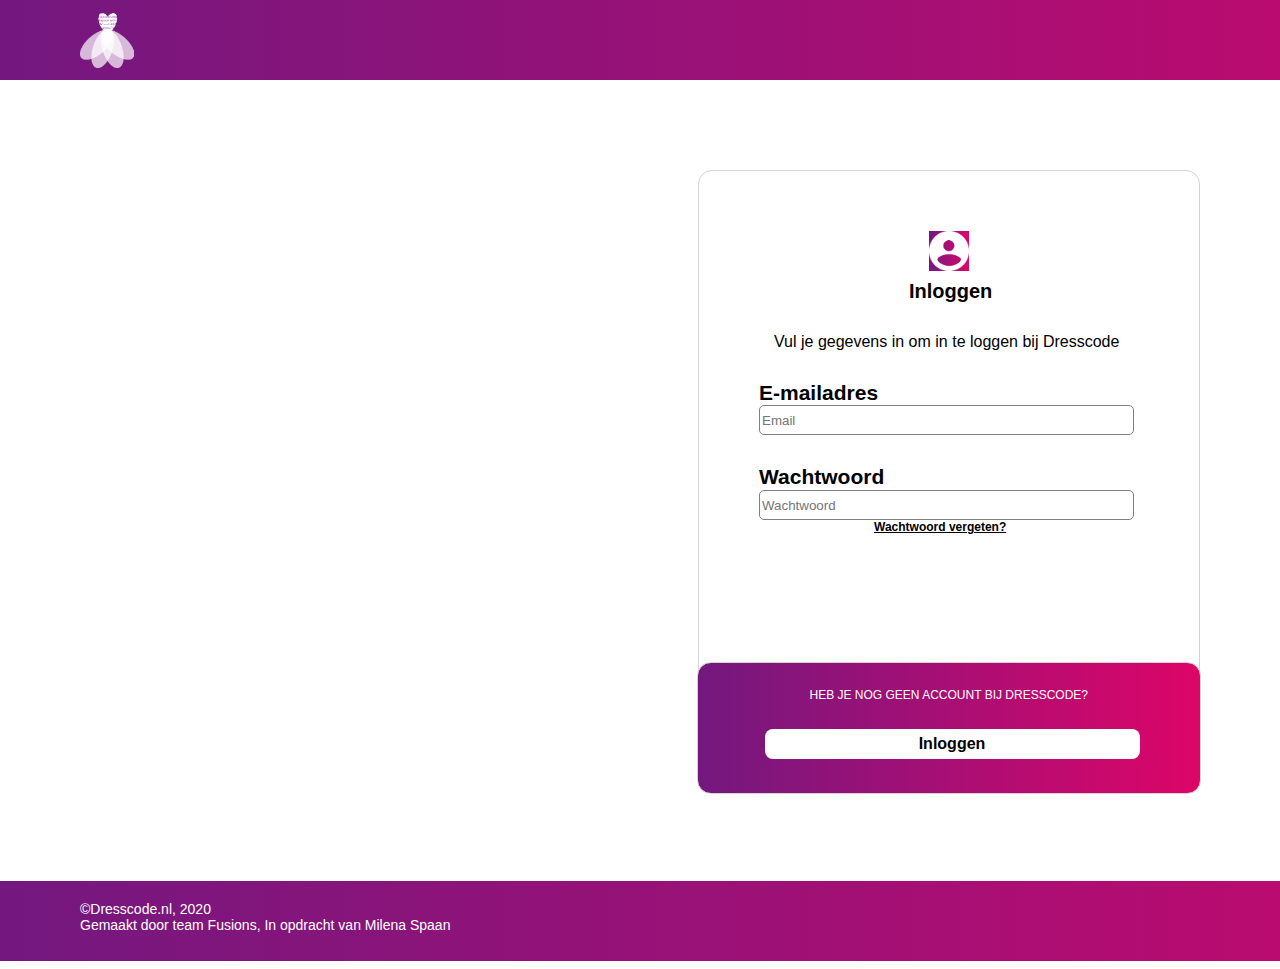
==== Code/Inlog pagina/inlog.html @ 7b5dc0f4 "Add files via upload" ====
<html lang="en">
<head>
    <meta charset="UTF-8">
    <meta name="viewport" content="width=device-width, initial-scale=1.0">
    <link rel="stylesheet" type="text/css" href="style.css">
    <title></title>
</head>
<body>

    <div class="navbar">

        <svg class="logo" xmlns="http://www.w3.org/2000/svg" xmlns:xlink="http://www.w3.org/1999/xlink" width="54.391" height="55" viewBox="0 0 54.391 55">
            <image id="logo_drescode_wit" width="54.391" height="55" xlink:href="[data-uri]"/>
          </svg>

          <svg class="profiel-icon" xmlns="http://www.w3.org/2000/svg" xmlns:xlink="http://www.w3.org/1999/xlink" width="40" height="40" viewBox="0 0 40 40">
            <image id="icon_profile_wit" width="40" height="40" xlink:href="[data-uri]"/>
          </svg>
          
          <svg class="menu-icon" xmlns="http://www.w3.org/2000/svg" xmlns:xlink="http://www.w3.org/1999/xlink" width="40" height="35.859" viewBox="0 0 40 35.859">
            <image id="icon_menu_wit" width="40" height="35.859" xlink:href="[data-uri]"/>
          </svg>

    </div>
    
    <div class="vakje1">

      <svg class="profiel" xmlns="http://www.w3.org/2000/svg" xmlns:xlink="http://www.w3.org/1999/xlink" width="40" height="40" viewBox="0 0 40 40">
        <image id="icon_profile_wit" width="40" height="40" xlink:href="[data-uri]"/>
      </svg>

      <h1>Inloggen</h1>

      <p>Vul je gegevens in om in te loggen bij Dresscode</p>

      <h2>E-mailadres</h2>
      <input type="email" class="email" name="email" placeholder="Email" required>

      <h3>Wachtwoord</h3>
      <input type="password" class="wachtwoord" name="pwd" placeholder="Wachtwoord" required>

      <a href="">Wachtwoord vergeten?</a>
  
  </div>

  <div class="vakje2">

    <p>HEB JE NOG GEEN ACCOUNT BIJ DRESSCODE?</p>

    <button class="button3" href="">Inloggen</button>
</div>

  <div class="footer">
    <p class="footer-tekst">&copy;Dresscode.nl, 2020<br>Gemaakt door team Fusions, In opdracht van Milena Spaan</p>

    <svg class="facebook" xmlns="http://www.w3.org/2000/svg" x="0px" y="0px"
    width="30" height="30"
    viewBox="0 0 172 172"
    style=" fill:#000000;"><g xmlns="http://www.w3.org/2000/svg" transform=""><g font-family="none" font-size="none" font-weight="none" style="mix-blend-mode: normal" fill="none" fill-rule="nonzero" stroke="none" stroke-dasharray="" stroke-dashoffset="0" stroke-linecap="butt" stroke-linejoin="miter" stroke-miterlimit="10" stroke-width="1" text-anchor="none"><path fill="none" d="M 0 172 v -172 h 172 v 172 Z" /><path fill="none" d="" /><path fill="none" d="" /><path fill="none" d="" /><g fill="#ffffff"><path d="M 136.167 21.5 h -100.333 c -7.91917 0 -14.3333 6.41417 -14.3333 14.3333 v 100.333 c 0 7.91917 6.41417 14.3333 14.3333 14.3333 h 54.6172 v -49.8872 h -16.7915 v -19.5292 h 16.7915 v -14.3692 c 0 -16.6553 10.1838 -25.7355 25.0475 -25.7355 c 5.0095 -0.01433 10.0118 0.24367 14.9927 0.7525 v 17.415 h -10.234 c -8.09833 0 -9.675 3.827 -9.675 9.47433 v 12.4342 h 19.35 l -2.5155 19.5292 h -16.9492 v 49.9158 h 25.6997 c 7.91917 0 14.3333 -6.41417 14.3333 -14.3333 v -100.333 c 0 -7.91917 -6.41417 -14.3333 -14.3333 -14.3333 Z" /></g></g></g></svg>


  </div>

  <img class="instagram" src="[data-uri]">

  <svg class="twitter" xmlns="http://www.w3.org/2000/svg" x="0px" y="0px"
  width="30" height="30"
  viewBox="0 0 32 32"
  style=" fill:#ffffff;"><path xmlns="http://www.w3.org/2000/svg" d="M 28 8.55859 C 27.1172 8.94922 26.168 9.21484 25.1719 9.33203 C 26.1875 8.72266 26.9688 7.75781 27.3359 6.60938 C 26.3867 7.17188 25.332 7.58203 24.2109 7.80469 C 23.3125 6.84766 22.0313 6.24609 20.6172 6.24609 C 17.8984 6.24609 15.6914 8.45313 15.6914 11.1719 C 15.6914 11.5586 15.7344 11.9336 15.8203 12.293 C 11.7266 12.0898 8.09766 10.1289 5.67188 7.14844 C 5.24609 7.875 5.00391 8.72266 5.00391 9.625 C 5.00391 11.332 5.87109 12.8398 7.19531 13.7227 C 6.38672 13.6953 5.62891 13.4766 4.96484 13.1055 C 4.96484 13.1289 4.96484 13.1484 4.96484 13.168 C 4.96484 15.5547 6.66016 17.5469 8.91406 17.9961 C 8.5 18.1094 8.06641 18.1719 7.61719 18.1719 C 7.30078 18.1719 6.98828 18.1406 6.69141 18.082 C 7.31641 20.0391 9.13672 21.4609 11.2891 21.5039 C 9.60547 22.8242 7.48047 23.6094 5.17578 23.6094 C 4.77734 23.6094 4.38672 23.5859 4 23.5391 C 6.17969 24.9375 8.76563 25.7539 11.5469 25.7539 C 20.6055 25.7539 25.5586 18.25 25.5586 11.7422 C 25.5586 11.5313 25.5508 11.3164 25.543 11.1055 C 26.5039 10.4102 27.3398 9.54297 28 8.55859 Z" /></svg>
  

</body>
</html>
---- Code/Inlog pagina/style.css ----
body {
    font-family: 'Open Sans', sans-serif;
    font-size: 16px;
}

/*NAVBAR*/
.navbar {
    height: 80px;
    width: 1920px;
    margin-top: -8px;
    margin-left: -8px;
    background-image: linear-gradient(to right, #73187F, #DD0568);
}

.logo {
    margin-top: 13px;
    margin-left: 80px;
}

.profiel-icon {
    margin-bottom: 4px;
    margin-left: 1600px;
}

.menu-icon {
    margin-left: 20px;
    margin-bottom: 6px;
}


/*Inlog vakje*/
.vakje1 {
    width: 500px;
    height: 510px;
    margin-top: 90px;
    margin-left: 690px;
    border-radius: 14px;
    border: 1px solid lightgrey;
}

.profiel {
    background-image: linear-gradient(to right, #73187F, #DD0568);
    margin-left: 230px;
    margin-top: 60px;
}

h1 {
    font-size: 20px;
    margin-left: 210px;
    margin-top: 9px;
}

p {
    margin-left: 75px;
    margin-top: 30px;
}

h2 {
    font-size: 21px;
    margin-top: 30px;
    margin-left: 60px;
}

.email {
    width: 375px;
    height: 30px;
    margin-top: -17px;
    margin-left: 60px;
    border-radius: 5px;
    border: 1px solid grey;
}

h3 {
    font-size: 21px;
    margin-top: 30px;
    margin-left: 60px;
}

.wachtwoord {
    width: 375px;
    height: 30px;
    margin-top: -20px;
    margin-left: 60px;
    border-radius: 5px;
    border: 1px solid grey;
}

a {
    font-size: 12px;
    color: black;
    font-weight: bold;
    margin-left: 175px;
}

/*Vakje onder*/
.vakje2 {
    width: 502px;
    height: 130px;
    margin-top: -20px;
    margin-left: 688.5px;
    border-radius: 14px;
    border: 1px solid lightgrey;
    background-image: linear-gradient(to right, #73187F, #DD0568);
}

.vakje2 p {
    color: white;
    font-size: 12px;
    margin-top: 25px;
    margin-left: 112px;
}

.button3 {
    width: 375px;
    height: 30px;
    margin-top: 15px;
    margin-left: 67px;
    border-radius: 8px;
    border: none;
    color: black;
    background-color: white;
    font-family: 'Open Sans', sans-serif;
    font-size: 16px;
    font-weight: bold;
}

/*Footer*/
.footer {
    height: 80px;
    width: 1920px;
    margin-top: 87px;
    margin-left: -8px;
    background-image: linear-gradient(to right, #73187F, #DD0568);
}

.footer-tekst {
    color: white;
    font-size: 14px;
    padding-top: 20px;
    margin-left: 80px;
}

.twitter {
    color: white;
    margin-left: 1707px;
    margin-top: -61px;
    width: 36px;
    height: 36px;
}

.facebook {
    margin-top: -45px;
    margin-left: 1750px;
}

.instagram {
    margin-top: -61px;
    margin-left: 1770px;
    width: 34px;
    height: 34px;
    color: black;
}
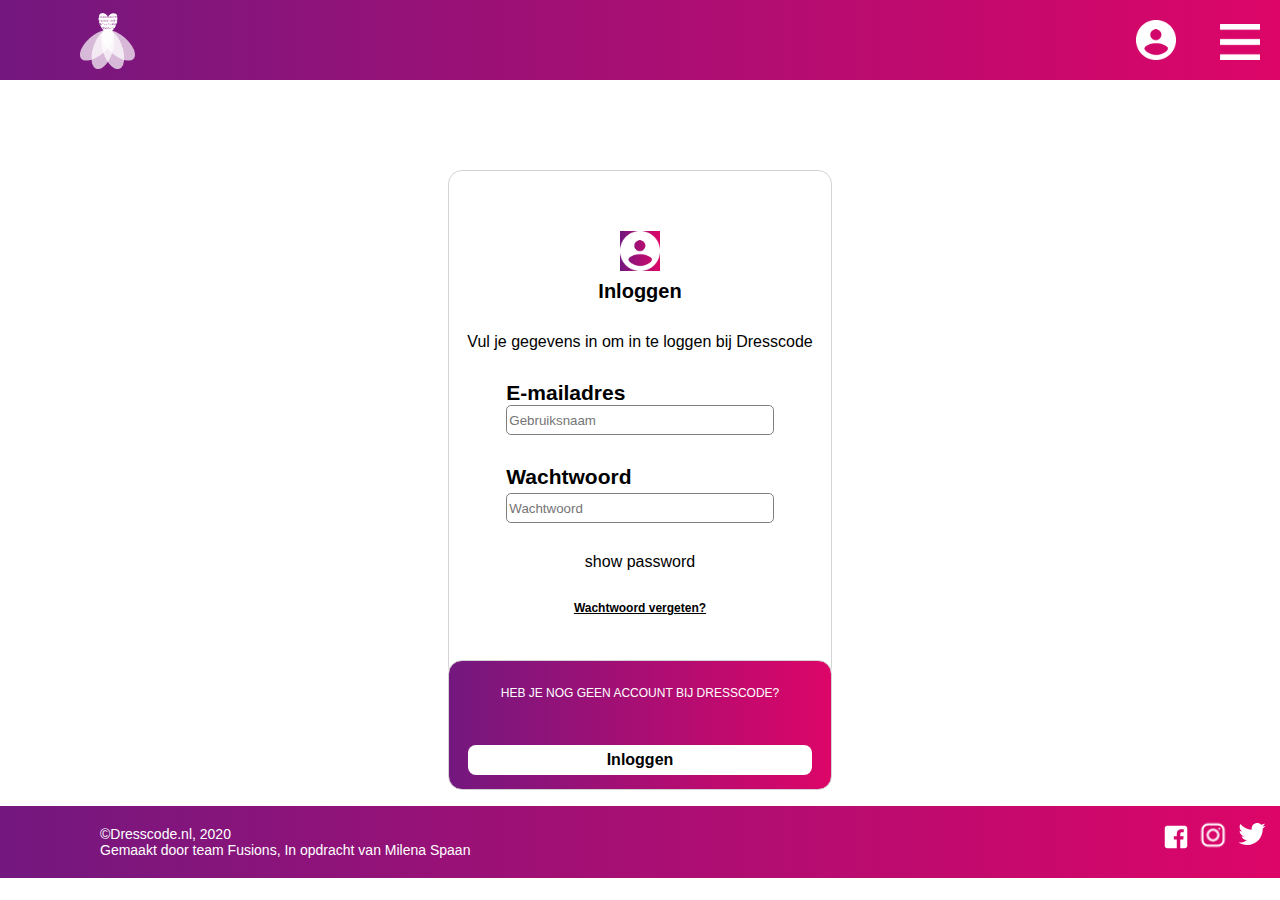
==== commit 58a814cb: "verbeteringen voor backend en responsive" ====
--- a/Code/Inlog pagina/inlog.html
+++ b/Code/Inlog pagina/inlog.html
@@ -7,67 +7,87 @@
 </head>
 <body>
 
-    <div class="navbar">
+<div class="navbar">
 
-        <svg class="logo" xmlns="http://www.w3.org/2000/svg" xmlns:xlink="http://www.w3.org/1999/xlink" width="54.391" height="55" viewBox="0 0 54.391 55">
-            <image id="logo_drescode_wit" width="54.391" height="55" xlink:href="[data-uri]"/>
-          </svg>
+    <img src="../icons/logo_drescode_wit.png" alt="logo" class="logo" id="logo_drescode_wit">
 
-          <svg class="profiel-icon" xmlns="http://www.w3.org/2000/svg" xmlns:xlink="http://www.w3.org/1999/xlink" width="40" height="40" viewBox="0 0 40 40">
-            <image id="icon_profile_wit" width="40" height="40" xlink:href="[data-uri]"/>
-          </svg>
-          
-          <svg class="menu-icon" xmlns="http://www.w3.org/2000/svg" xmlns:xlink="http://www.w3.org/1999/xlink" width="40" height="35.859" viewBox="0 0 40 35.859">
-            <image id="icon_menu_wit" width="40" height="35.859" xlink:href="[data-uri]"/>
-          </svg>
+    <div class="navbar_menu-icons">
+        <img src="../icons/icon_profile_wit.png" alt="" class="profiel-icon">
+
+
+        <img src="../icons/icon_menu_wit.png" alt="" class="menu-icon" id="icon_menu_wit">
+    </div>
+</div>
+<!-- formulier om in te loggen-->
+<form action="" method="post">
+    <div class="vakje1">
+
+        <img src="../icons/icon_profile_wit.png" class="profiel" alt="">
+
+        <h1>Inloggen</h1>
+
+        <p>Vul je gegevens in om in te loggen bij Dresscode</p>
+
+        <h2>E-mailadres</h2>
+        <input type="text" class="email" name="gebruiksnaam" placeholder="Gebruiksnaam" required>
+
+        <h3>Wachtwoord</h3>
+
+        <input type="password" class="wachtwoord" name="password" placeholder="Wachtwoord" required
+               id="inlog_password_form">
+
+        <p id="show_password" style="cursor: pointer">show password</p>
+
+        <a href="">Wachtwoord vergeten?</a>
 
     </div>
-    
-    <div class="vakje1">
 
-      <svg class="profiel" xmlns="http://www.w3.org/2000/svg" xmlns:xlink="http://www.w3.org/1999/xlink" width="40" height="40" viewBox="0 0 40 40">
-        <image id="icon_profile_wit" width="40" height="40" xlink:href="[data-uri]"/>
-      </svg>
+    <div class="vakje2">
 
-      <h1>Inloggen</h1>
+        <p>HEB JE NOG GEEN ACCOUNT BIJ DRESSCODE?</p>
 
-      <p>Vul je gegevens in om in te loggen bij Dresscode</p>
+        <input type="submit" name="submit_login" value="Inloggen" class="button3">
 
-      <h2>E-mailadres</h2>
-      <input type="email" class="email" name="email" placeholder="Email" required>
+    </div>
+</form>
 
-      <h3>Wachtwoord</h3>
-      <input type="password" class="wachtwoord" name="pwd" placeholder="Wachtwoord" required>
 
-      <a href="">Wachtwoord vergeten?</a>
-  
-  </div>
+<div class="footer">
+    <p class="footer-tekst">&copy;Dresscode.nl, 2020<br>Gemaakt door team Fusions, In opdracht van Milena Spaan</p>
+    <div class="footer_icons">
+        <svg class="facebook" xmlns="http://www.w3.org/2000/svg" x="0px" y="0px"
+             width="30" height="30"
+             viewBox="0 0 172 172"
+             style=" fill:#000000;">
+            <g xmlns="http://www.w3.org/2000/svg" transform="">
+                <g font-family="none" font-size="none" font-weight="none" style="mix-blend-mode: normal" fill="none"
+                   fill-rule="nonzero" stroke="none" stroke-dasharray="" stroke-dashoffset="0" stroke-linecap="butt"
+                   stroke-linejoin="miter" stroke-miterlimit="10" stroke-width="1" text-anchor="none">
+                    <path fill="none" d="M 0 172 v -172 h 172 v 172 Z"/>
+                    <path fill="none" d=""/>
+                    <path fill="none" d=""/>
+                    <path fill="none" d=""/>
+                    <g fill="#ffffff">
+                        <path d="M 136.167 21.5 h -100.333 c -7.91917 0 -14.3333 6.41417 -14.3333 14.3333 v 100.333 c 0 7.91917 6.41417 14.3333 14.3333 14.3333 h 54.6172 v -49.8872 h -16.7915 v -19.5292 h 16.7915 v -14.3692 c 0 -16.6553 10.1838 -25.7355 25.0475 -25.7355 c 5.0095 -0.01433 10.0118 0.24367 14.9927 0.7525 v 17.415 h -10.234 c -8.09833 0 -9.675 3.827 -9.675 9.47433 v 12.4342 h 19.35 l -2.5155 19.5292 h -16.9492 v 49.9158 h 25.6997 c 7.91917 0 14.3333 -6.41417 14.3333 -14.3333 v -100.333 c 0 -7.91917 -6.41417 -14.3333 -14.3333 -14.3333 Z"/>
+                    </g>
+                </g>
+            </g>
+        </svg>
 
-  <div class="vakje2">
 
-    <p>HEB JE NOG GEEN ACCOUNT BIJ DRESSCODE?</p>
+        <img class="instagram"
+             src="[data-uri]">
 
-    <button class="button3" href="">Inloggen</button>
+        <svg class="twitter" xmlns="http://www.w3.org/2000/svg" x="0px" y="0px"
+             width="30" height="30"
+             viewBox="0 0 32 32"
+             style=" fill:#ffffff;">
+            <path xmlns="http://www.w3.org/2000/svg"
+                  d="M 28 8.55859 C 27.1172 8.94922 26.168 9.21484 25.1719 9.33203 C 26.1875 8.72266 26.9688 7.75781 27.3359 6.60938 C 26.3867 7.17188 25.332 7.58203 24.2109 7.80469 C 23.3125 6.84766 22.0313 6.24609 20.6172 6.24609 C 17.8984 6.24609 15.6914 8.45313 15.6914 11.1719 C 15.6914 11.5586 15.7344 11.9336 15.8203 12.293 C 11.7266 12.0898 8.09766 10.1289 5.67188 7.14844 C 5.24609 7.875 5.00391 8.72266 5.00391 9.625 C 5.00391 11.332 5.87109 12.8398 7.19531 13.7227 C 6.38672 13.6953 5.62891 13.4766 4.96484 13.1055 C 4.96484 13.1289 4.96484 13.1484 4.96484 13.168 C 4.96484 15.5547 6.66016 17.5469 8.91406 17.9961 C 8.5 18.1094 8.06641 18.1719 7.61719 18.1719 C 7.30078 18.1719 6.98828 18.1406 6.69141 18.082 C 7.31641 20.0391 9.13672 21.4609 11.2891 21.5039 C 9.60547 22.8242 7.48047 23.6094 5.17578 23.6094 C 4.77734 23.6094 4.38672 23.5859 4 23.5391 C 6.17969 24.9375 8.76563 25.7539 11.5469 25.7539 C 20.6055 25.7539 25.5586 18.25 25.5586 11.7422 C 25.5586 11.5313 25.5508 11.3164 25.543 11.1055 C 26.5039 10.4102 27.3398 9.54297 28 8.55859 Z"/>
+        </svg>
+    </div>
 </div>
 
-  <div class="footer">
-    <p class="footer-tekst">&copy;Dresscode.nl, 2020<br>Gemaakt door team Fusions, In opdracht van Milena Spaan</p>
-
-    <svg class="facebook" xmlns="http://www.w3.org/2000/svg" x="0px" y="0px"
-    width="30" height="30"
-    viewBox="0 0 172 172"
-    style=" fill:#000000;"><g xmlns="http://www.w3.org/2000/svg" transform=""><g font-family="none" font-size="none" font-weight="none" style="mix-blend-mode: normal" fill="none" fill-rule="nonzero" stroke="none" stroke-dasharray="" stroke-dashoffset="0" stroke-linecap="butt" stroke-linejoin="miter" stroke-miterlimit="10" stroke-width="1" text-anchor="none"><path fill="none" d="M 0 172 v -172 h 172 v 172 Z" /><path fill="none" d="" /><path fill="none" d="" /><path fill="none" d="" /><g fill="#ffffff"><path d="M 136.167 21.5 h -100.333 c -7.91917 0 -14.3333 6.41417 -14.3333 14.3333 v 100.333 c 0 7.91917 6.41417 14.3333 14.3333 14.3333 h 54.6172 v -49.8872 h -16.7915 v -19.5292 h 16.7915 v -14.3692 c 0 -16.6553 10.1838 -25.7355 25.0475 -25.7355 c 5.0095 -0.01433 10.0118 0.24367 14.9927 0.7525 v 17.415 h -10.234 c -8.09833 0 -9.675 3.827 -9.675 9.47433 v 12.4342 h 19.35 l -2.5155 19.5292 h -16.9492 v 49.9158 h 25.6997 c 7.91917 0 14.3333 -6.41417 14.3333 -14.3333 v -100.333 c 0 -7.91917 -6.41417 -14.3333 -14.3333 -14.3333 Z" /></g></g></g></svg>
-
-
-  </div>
-
-  <img class="instagram" src="[data-uri]">
-
-  <svg class="twitter" xmlns="http://www.w3.org/2000/svg" x="0px" y="0px"
-  width="30" height="30"
-  viewBox="0 0 32 32"
-  style=" fill:#ffffff;"><path xmlns="http://www.w3.org/2000/svg" d="M 28 8.55859 C 27.1172 8.94922 26.168 9.21484 25.1719 9.33203 C 26.1875 8.72266 26.9688 7.75781 27.3359 6.60938 C 26.3867 7.17188 25.332 7.58203 24.2109 7.80469 C 23.3125 6.84766 22.0313 6.24609 20.6172 6.24609 C 17.8984 6.24609 15.6914 8.45313 15.6914 11.1719 C 15.6914 11.5586 15.7344 11.9336 15.8203 12.293 C 11.7266 12.0898 8.09766 10.1289 5.67188 7.14844 C 5.24609 7.875 5.00391 8.72266 5.00391 9.625 C 5.00391 11.332 5.87109 12.8398 7.19531 13.7227 C 6.38672 13.6953 5.62891 13.4766 4.96484 13.1055 C 4.96484 13.1289 4.96484 13.1484 4.96484 13.168 C 4.96484 15.5547 6.66016 17.5469 8.91406 17.9961 C 8.5 18.1094 8.06641 18.1719 7.61719 18.1719 C 7.30078 18.1719 6.98828 18.1406 6.69141 18.082 C 7.31641 20.0391 9.13672 21.4609 11.2891 21.5039 C 9.60547 22.8242 7.48047 23.6094 5.17578 23.6094 C 4.77734 23.6094 4.38672 23.5859 4 23.5391 C 6.17969 24.9375 8.76563 25.7539 11.5469 25.7539 C 20.6055 25.7539 25.5586 18.25 25.5586 11.7422 C 25.5586 11.5313 25.5508 11.3164 25.543 11.1055 C 26.5039 10.4102 27.3398 9.54297 28 8.55859 Z" /></svg>
-  
-
+<script src="../js/script.js"></script>
 </body>
 </html>--- a/Code/Inlog pagina/style.css
+++ b/Code/Inlog pagina/style.css
@@ -1,71 +1,77 @@
 body {
     font-family: 'Open Sans', sans-serif;
     font-size: 16px;
+    margin: 0;
 }
-
+*{
+    box-sizing: border-box;
+}
 /*NAVBAR*/
 .navbar {
     height: 80px;
-    width: 1920px;
-    margin-top: -8px;
-    margin-left: -8px;
+    width: 100vw;
     background-image: linear-gradient(to right, #73187F, #DD0568);
+    display: block;
+    text-align: left;
 }
 
+.navbar_menu-icons{
+    float: right;
+    margin: 20px;
+}
 .logo {
     margin-top: 13px;
+    width: 55px;
     margin-left: 80px;
 }
 
 .profiel-icon {
-    margin-bottom: 4px;
-    margin-left: 1600px;
+    margin-right: 40px;
+    width: 40px;
+
 }
 
 .menu-icon {
-    margin-left: 20px;
-    margin-bottom: 6px;
+    width: 40px;
 }
 
 
 /*Inlog vakje*/
 .vakje1 {
-    width: 500px;
+    width: 30%;
+    max-width: 500px;
     height: 510px;
-    margin-top: 90px;
-    margin-left: 690px;
+    margin: 90px auto 0;
     border-radius: 14px;
     border: 1px solid lightgrey;
+    text-align: center;
 }
 
 .profiel {
     background-image: linear-gradient(to right, #73187F, #DD0568);
-    margin-left: 230px;
-    margin-top: 60px;
+    width: 40px;
+    margin: 60px auto 0;
 }
 
 h1 {
     font-size: 20px;
-    margin-left: 210px;
-    margin-top: 9px;
+    margin: 9px auto 0;
 }
 
 p {
-    margin-left: 75px;
-    margin-top: 30px;
+    margin: 30px auto;
 }
 
 h2 {
     font-size: 21px;
-    margin-top: 30px;
-    margin-left: 60px;
+    text-align: left;
+    margin-left: 15%;
 }
 
 .email {
-    width: 375px;
+    width: 70%;
     height: 30px;
     margin-top: -17px;
-    margin-left: 60px;
     border-radius: 5px;
     border: 1px solid grey;
 }
@@ -73,14 +79,14 @@
 h3 {
     font-size: 21px;
     margin-top: 30px;
-    margin-left: 60px;
+    text-align: left;
+    margin-left: 15%;
 }
 
 .wachtwoord {
-    width: 375px;
+    width: 70%;
     height: 30px;
-    margin-top: -20px;
-    margin-left: 60px;
+    margin-top: -17px;
     border-radius: 5px;
     border: 1px solid grey;
 }
@@ -89,32 +95,30 @@
     font-size: 12px;
     color: black;
     font-weight: bold;
-    margin-left: 175px;
 }
 
 /*Vakje onder*/
 .vakje2 {
-    width: 502px;
+    width: 30%;
+    max-width: 500px;
     height: 130px;
-    margin-top: -20px;
-    margin-left: 688.5px;
+    margin: -20px auto 0;
     border-radius: 14px;
     border: 1px solid lightgrey;
     background-image: linear-gradient(to right, #73187F, #DD0568);
+    text-align: center;
 }
 
 .vakje2 p {
     color: white;
     font-size: 12px;
     margin-top: 25px;
-    margin-left: 112px;
 }
 
 .button3 {
-    width: 375px;
+    width: 90%;
     height: 30px;
     margin-top: 15px;
-    margin-left: 67px;
     border-radius: 8px;
     border: none;
     color: black;
@@ -126,36 +130,39 @@
 
 /*Footer*/
 .footer {
-    height: 80px;
-    width: 1920px;
-    margin-top: 87px;
-    margin-left: -8px;
+    width: 100vw;
     background-image: linear-gradient(to right, #73187F, #DD0568);
+    display: block;
+    position: relative;
+    text-align: left;
 }
 
 .footer-tekst {
     color: white;
     font-size: 14px;
-    padding-top: 20px;
-    margin-left: 80px;
+
+    padding: 20px;
+    margin: 0 0 0 80px;
+}
+
+.footer_icons{
+    right: 10px;
+    top: 10px;
+    position: absolute;
+    width: auto;
 }
 
 .twitter {
     color: white;
-    margin-left: 1707px;
-    margin-top: -61px;
     width: 36px;
     height: 36px;
 }
 
 .facebook {
-    margin-top: -45px;
-    margin-left: 1750px;
+
 }
 
 .instagram {
-    margin-top: -61px;
-    margin-left: 1770px;
     width: 34px;
     height: 34px;
     color: black;
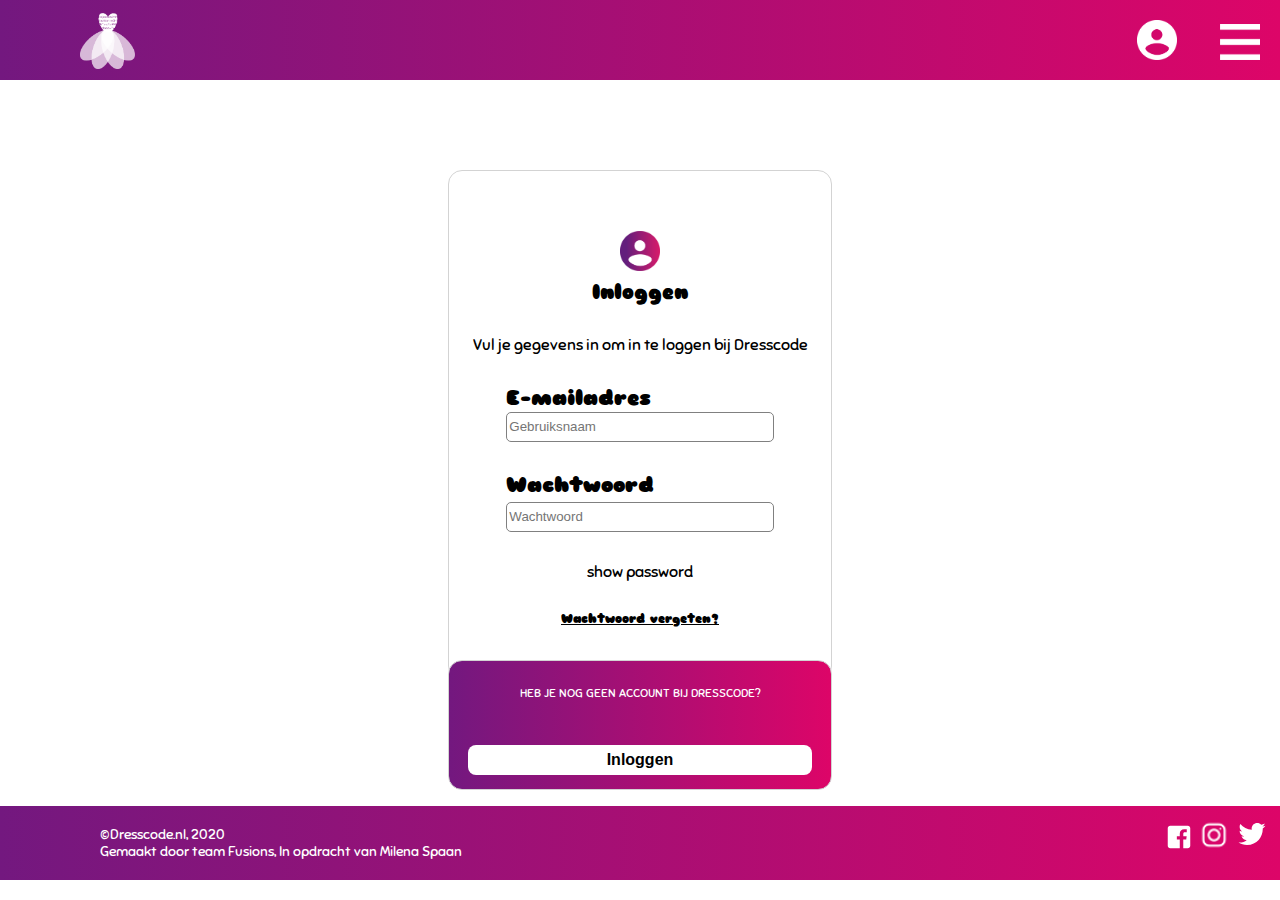
==== commit 6aef1380: "Add files via upload" ====
--- a/Code/Inlog pagina/inlog.html
+++ b/Code/Inlog pagina/inlog.html
@@ -1,93 +1,187 @@
 <html lang="en">
+
 <head>
+
     <meta charset="UTF-8">
+
     <meta name="viewport" content="width=device-width, initial-scale=1.0">
+
+    <link href="https://fonts.googleapis.com/css2?family=Sniglet:wght@800&display=swap" rel="stylesheet">
+
     <link rel="stylesheet" type="text/css" href="style.css">
+
     <title></title>
+
 </head>
+
 <body>
+
+
 
 <div class="navbar">
 
+
+
     <img src="../icons/logo_drescode_wit.png" alt="logo" class="logo" id="logo_drescode_wit">
 
+
+
     <div class="navbar_menu-icons">
+
         <img src="../icons/icon_profile_wit.png" alt="" class="profiel-icon">
 
 
+
+
+
         <img src="../icons/icon_menu_wit.png" alt="" class="menu-icon" id="icon_menu_wit">
+
     </div>
+
 </div>
+
 <!-- formulier om in te loggen-->
+
 <form action="" method="post">
+
     <div class="vakje1">
 
-        <img src="../icons/icon_profile_wit.png" class="profiel" alt="">
+
+
+        <img src="../icons/icon_profile_color.png" class="profiel" alt="">
+
+
 
         <h1>Inloggen</h1>
 
+
+
         <p>Vul je gegevens in om in te loggen bij Dresscode</p>
 
+
+
         <h2>E-mailadres</h2>
+
         <input type="text" class="email" name="gebruiksnaam" placeholder="Gebruiksnaam" required>
+
+
 
         <h3>Wachtwoord</h3>
 
+
+
         <input type="password" class="wachtwoord" name="password" placeholder="Wachtwoord" required
+
                id="inlog_password_form">
+
+
 
         <p id="show_password" style="cursor: pointer">show password</p>
 
+
+
         <a href="">Wachtwoord vergeten?</a>
+
+
 
     </div>
 
+
+
     <div class="vakje2">
+
+
 
         <p>HEB JE NOG GEEN ACCOUNT BIJ DRESSCODE?</p>
 
+
+
         <input type="submit" name="submit_login" value="Inloggen" class="button3">
 
+
+
     </div>
+
 </form>
 
 
+
+
+
 <div class="footer">
+
     <p class="footer-tekst">&copy;Dresscode.nl, 2020<br>Gemaakt door team Fusions, In opdracht van Milena Spaan</p>
+
     <div class="footer_icons">
+
         <svg class="facebook" xmlns="http://www.w3.org/2000/svg" x="0px" y="0px"
+
              width="30" height="30"
+
              viewBox="0 0 172 172"
+
              style=" fill:#000000;">
+
             <g xmlns="http://www.w3.org/2000/svg" transform="">
+
                 <g font-family="none" font-size="none" font-weight="none" style="mix-blend-mode: normal" fill="none"
+
                    fill-rule="nonzero" stroke="none" stroke-dasharray="" stroke-dashoffset="0" stroke-linecap="butt"
+
                    stroke-linejoin="miter" stroke-miterlimit="10" stroke-width="1" text-anchor="none">
+
                     <path fill="none" d="M 0 172 v -172 h 172 v 172 Z"/>
+
                     <path fill="none" d=""/>
+
                     <path fill="none" d=""/>
+
                     <path fill="none" d=""/>
+
                     <g fill="#ffffff">
+
                         <path d="M 136.167 21.5 h -100.333 c -7.91917 0 -14.3333 6.41417 -14.3333 14.3333 v 100.333 c 0 7.91917 6.41417 14.3333 14.3333 14.3333 h 54.6172 v -49.8872 h -16.7915 v -19.5292 h 16.7915 v -14.3692 c 0 -16.6553 10.1838 -25.7355 25.0475 -25.7355 c 5.0095 -0.01433 10.0118 0.24367 14.9927 0.7525 v 17.415 h -10.234 c -8.09833 0 -9.675 3.827 -9.675 9.47433 v 12.4342 h 19.35 l -2.5155 19.5292 h -16.9492 v 49.9158 h 25.6997 c 7.91917 0 14.3333 -6.41417 14.3333 -14.3333 v -100.333 c 0 -7.91917 -6.41417 -14.3333 -14.3333 -14.3333 Z"/>
+
                     </g>
+
                 </g>
+
             </g>
+
         </svg>
 
 
+
+
+
         <img class="instagram"
+
              src="[data-uri]">
 
+
+
         <svg class="twitter" xmlns="http://www.w3.org/2000/svg" x="0px" y="0px"
+
              width="30" height="30"
+
              viewBox="0 0 32 32"
+
              style=" fill:#ffffff;">
+
             <path xmlns="http://www.w3.org/2000/svg"
+
                   d="M 28 8.55859 C 27.1172 8.94922 26.168 9.21484 25.1719 9.33203 C 26.1875 8.72266 26.9688 7.75781 27.3359 6.60938 C 26.3867 7.17188 25.332 7.58203 24.2109 7.80469 C 23.3125 6.84766 22.0313 6.24609 20.6172 6.24609 C 17.8984 6.24609 15.6914 8.45313 15.6914 11.1719 C 15.6914 11.5586 15.7344 11.9336 15.8203 12.293 C 11.7266 12.0898 8.09766 10.1289 5.67188 7.14844 C 5.24609 7.875 5.00391 8.72266 5.00391 9.625 C 5.00391 11.332 5.87109 12.8398 7.19531 13.7227 C 6.38672 13.6953 5.62891 13.4766 4.96484 13.1055 C 4.96484 13.1289 4.96484 13.1484 4.96484 13.168 C 4.96484 15.5547 6.66016 17.5469 8.91406 17.9961 C 8.5 18.1094 8.06641 18.1719 7.61719 18.1719 C 7.30078 18.1719 6.98828 18.1406 6.69141 18.082 C 7.31641 20.0391 9.13672 21.4609 11.2891 21.5039 C 9.60547 22.8242 7.48047 23.6094 5.17578 23.6094 C 4.77734 23.6094 4.38672 23.5859 4 23.5391 C 6.17969 24.9375 8.76563 25.7539 11.5469 25.7539 C 20.6055 25.7539 25.5586 18.25 25.5586 11.7422 C 25.5586 11.5313 25.5508 11.3164 25.543 11.1055 C 26.5039 10.4102 27.3398 9.54297 28 8.55859 Z"/>
+
         </svg>
+
     </div>
+
 </div>
 
+
+
 <script src="../js/script.js"></script>
+
 </body>
+
 </html>--- a/Code/Inlog pagina/style.css
+++ b/Code/Inlog pagina/style.css
@@ -1,169 +1,335 @@
 body {
+
+
+    font-size: 16px;
+
+    margin: 0;
+
+    font-family: 'Sniglet', cursive;
+}
+
+*{
+
+    box-sizing: border-box;
+
+}
+
+/*NAVBAR*/
+
+.navbar {
+
+    height: 80px;
+
+    width: 100vw;
+
+    background-image: linear-gradient(to right, #73187F, #DD0568);
+
+    display: block;
+
+    text-align: left;
+
+}
+
+
+
+.navbar_menu-icons{
+
+    float: right;
+
+    margin: 20px;
+
+}
+
+.logo {
+
+    margin-top: 13px;
+
+    width: 55px;
+
+    margin-left: 80px;
+
+}
+
+
+
+.profiel-icon {
+
+    margin-right: 40px;
+
+    width: 40px;
+
+
+
+}
+
+
+
+.menu-icon {
+
+    width: 40px;
+
+}
+
+
+
+
+
+/*Inlog vakje*/
+
+.vakje1 {
+
+    width: 30%;
+
+    max-width: 500px;
+
+    height: 510px;
+
+    margin: 90px auto 0;
+
+    border-radius: 14px;
+
+    border: 1px solid lightgrey;
+
+    text-align: center;
+
+}
+
+
+
+.profiel {
+
+    width: 40px;
+
+    margin: 60px auto 0;
+
+}
+
+
+
+h1 {
+
+    font-size: 20px;
+
+    margin: 9px auto 0;
+
+}
+
+
+
+p {
+
+    margin: 30px auto;
+
+}
+
+
+
+h2 {
+
+    font-size: 21px;
+
+    text-align: left;
+
+    margin-left: 15%;
+
+}
+
+
+
+.email {
+
+    width: 70%;
+
+    height: 30px;
+
+    margin-top: -17px;
+
+    border-radius: 5px;
+
+    border: 1px solid grey;
+
+}
+
+
+
+h3 {
+
+    font-size: 21px;
+
+    margin-top: 30px;
+
+    text-align: left;
+
+    margin-left: 15%;
+
+}
+
+
+
+.wachtwoord {
+
+    width: 70%;
+
+    height: 30px;
+
+    margin-top: -17px;
+
+    border-radius: 5px;
+
+    border: 1px solid grey;
+
+}
+
+
+
+a {
+
+    font-size: 12px;
+
+    color: black;
+
+    font-weight: bold;
+
+}
+
+
+
+/*Vakje onder*/
+
+.vakje2 {
+
+    width: 30%;
+
+    max-width: 500px;
+
+    height: 130px;
+
+    margin: -20px auto 0;
+
+    border-radius: 14px;
+
+    border: 1px solid lightgrey;
+
+    background-image: linear-gradient(to right, #73187F, #DD0568);
+
+    text-align: center;
+
+}
+
+
+
+.vakje2 p {
+
+    color: white;
+
+    font-size: 12px;
+
+    margin-top: 25px;
+
+}
+
+
+
+.button3 {
+
+    width: 90%;
+
+    height: 30px;
+
+    margin-top: 15px;
+
+    border-radius: 8px;
+
+    border: none;
+
+    color: black;
+
+    background-color: white;
+
     font-family: 'Open Sans', sans-serif;
+
     font-size: 16px;
-    margin: 0;
-}
-*{
-    box-sizing: border-box;
-}
-/*NAVBAR*/
-.navbar {
-    height: 80px;
+
+    font-weight: bold;
+
+}
+
+
+
+/*Footer*/
+
+.footer {
+
     width: 100vw;
+
     background-image: linear-gradient(to right, #73187F, #DD0568);
+
     display: block;
+
+    position: relative;
+
     text-align: left;
-}
-
-.navbar_menu-icons{
-    float: right;
-    margin: 20px;
-}
-.logo {
-    margin-top: 13px;
-    width: 55px;
-    margin-left: 80px;
-}
-
-.profiel-icon {
-    margin-right: 40px;
-    width: 40px;
-
-}
-
-.menu-icon {
-    width: 40px;
-}
-
-
-/*Inlog vakje*/
-.vakje1 {
-    width: 30%;
-    max-width: 500px;
-    height: 510px;
-    margin: 90px auto 0;
-    border-radius: 14px;
-    border: 1px solid lightgrey;
-    text-align: center;
-}
-
-.profiel {
-    background-image: linear-gradient(to right, #73187F, #DD0568);
-    width: 40px;
-    margin: 60px auto 0;
-}
-
-h1 {
-    font-size: 20px;
-    margin: 9px auto 0;
-}
-
-p {
-    margin: 30px auto;
-}
-
-h2 {
-    font-size: 21px;
-    text-align: left;
-    margin-left: 15%;
-}
-
-.email {
-    width: 70%;
-    height: 30px;
-    margin-top: -17px;
-    border-radius: 5px;
-    border: 1px solid grey;
-}
-
-h3 {
-    font-size: 21px;
-    margin-top: 30px;
-    text-align: left;
-    margin-left: 15%;
-}
-
-.wachtwoord {
-    width: 70%;
-    height: 30px;
-    margin-top: -17px;
-    border-radius: 5px;
-    border: 1px solid grey;
-}
-
-a {
-    font-size: 12px;
+
+}
+
+
+
+.footer-tekst {
+
+    color: white;
+
+    font-size: 14px;
+
+
+
+    padding: 20px;
+
+    margin: 0 0 0 80px;
+
+}
+
+
+
+.footer_icons{
+
+    right: 10px;
+
+    top: 10px;
+
+    position: absolute;
+
+    width: auto;
+
+}
+
+
+
+.twitter {
+
+    color: white;
+
+    width: 36px;
+
+    height: 36px;
+
+}
+
+
+
+.facebook {
+
+
+
+}
+
+
+
+.instagram {
+
+    width: 34px;
+
+    height: 34px;
+
     color: black;
-    font-weight: bold;
-}
-
-/*Vakje onder*/
-.vakje2 {
-    width: 30%;
-    max-width: 500px;
-    height: 130px;
-    margin: -20px auto 0;
-    border-radius: 14px;
-    border: 1px solid lightgrey;
-    background-image: linear-gradient(to right, #73187F, #DD0568);
-    text-align: center;
-}
-
-.vakje2 p {
-    color: white;
-    font-size: 12px;
-    margin-top: 25px;
-}
-
-.button3 {
-    width: 90%;
-    height: 30px;
-    margin-top: 15px;
-    border-radius: 8px;
-    border: none;
-    color: black;
-    background-color: white;
-    font-family: 'Open Sans', sans-serif;
-    font-size: 16px;
-    font-weight: bold;
-}
-
-/*Footer*/
-.footer {
-    width: 100vw;
-    background-image: linear-gradient(to right, #73187F, #DD0568);
-    display: block;
-    position: relative;
-    text-align: left;
-}
-
-.footer-tekst {
-    color: white;
-    font-size: 14px;
-
-    padding: 20px;
-    margin: 0 0 0 80px;
-}
-
-.footer_icons{
-    right: 10px;
-    top: 10px;
-    position: absolute;
-    width: auto;
-}
-
-.twitter {
-    color: white;
-    width: 36px;
-    height: 36px;
-}
-
-.facebook {
-
-}
-
-.instagram {
-    width: 34px;
-    height: 34px;
-    color: black;
-}
+
+}